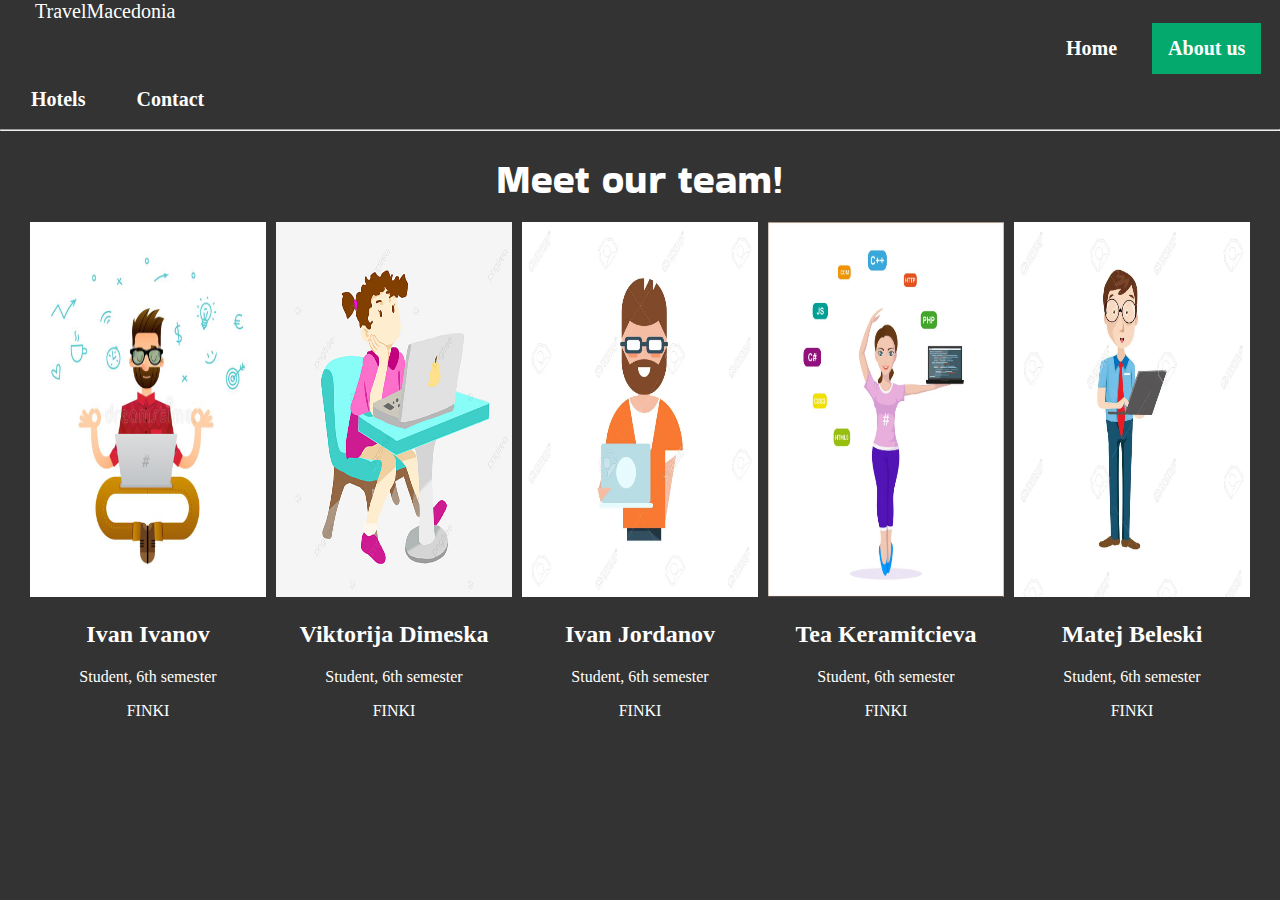
==== aboutus.html @ 776878db "dodavanje vo about us" ====
<!DOCTYPE html>
<html lang="en">
<head>
    <meta charset="UTF-8">
    <title>Title</title>
  <link rel="stylesheet" href="style.css">
  <link href="https://fonts.googleapis.com/css2?family=Bakbak+One&display=swap" rel="stylesheet">
</head>
<body>
<!--<br>
<h1 id="welcome">Travel Macedonia </h1>-->

<div id="div1">
    <ul id="navmenu">
        <p id="travel">TravelMacedonia</p>
        <li><a href="index.html" class="firstlink"  >Home</a></i></li>
        <li><a href="aboutus.html" class="active">About us</a></li>
        <li><a href="hotels.html">Hotels</a></li>
        <li><a href="contactus.html">Contact</a></li>
    </ul>
</div>
<hr id="hr1" style="color: white">

<h1 class="team">Meet our team!</h1>
<div class="row">
    <div class="column">
        <img src="images/male1.jpg" height="100%" width="100%"/>
        <h2>Ivan Ivanov</h2>
        <p>Student, 6th semester</p>
        <p>FINKI</p>
    </div>
    <div class="column">
        <img src="images/female1.jpg" height="100%" width="100%"/>
        <h2>Viktorija Dimeska</h2>
        <p>Student, 6th semester</p>
        <p>FINKI</p>
    </div>
    <div class="column">
        <img src="images/male2.webp" height="100%" width="100%"/>
        <h2>Ivan Jordanov</h2>
        <p>Student, 6th semester</p>
        <p>FINKI</p>
    </div>
    <div class="column">
        <img src="images/female2.jpg"height="100%"  width="100%"/>
        <h2>Tea Keramitcieva</h2>
        <p>Student, 6th semester</p>
        <p>FINKI</p>
    </div>
    <div class="column">
        <img src="images/male3.webp" height="100%" width="100%"/>
        <h2>Matej Beleski</h2>
        <p>Student, 6th semester</p>
        <p>FINKI</p>
    </div>


</div>
</body>
</html>
---- style.css ----
#navmenu {
    list-style-type:none;
    margin: 0;
/*margin-bottom: 15px;*/
    padding: 0;
    overflow: hidden;
    background-color: #333;
  /*    background-color: #909998;*/
    position: sticky;
    width: 100%;
    top: 0;
    left: 0;
    display: inline-block;
  /*  text-align: center;*/


}
#div1 ul li {
    //float: left;

display: inline-block;


}
#div1 ul li a{
    display: inline-block;
    text-decoration: none;
    color: white;
    text-align: center;
    font-weight: bold;
    padding: 14px 16px;
    font-size: 20px;
    margin-left: 15px;

}
li a:hover {
    background-color: #04AA6d;
}
.active {
    background-color: #04AA6d;
}
#hr1 {
    margin: 0;
    padding: 0;
}
.welcome {
    margin-top:0;
    padding-top: 0;
    margin-bottom: 30px;
    text-align: center;
    color: white;
    text-decoration: none;
    font-weight: normal;
}
body{
/*  background-color:  #ece2cd;*/
    background-color: #333;
    margin: 0;
    padding: 0;
}
h3 {
    //font-family: 'Corinthia', cursive;
    font-family: 'Dancing Script', cursive;
    //font-family: 'Indie Flower', cursive;
    font-size: 28px;
}
h1{
    margin-bottom: 1px;
    Font-family: 'Bakbak One', cursive;
    font-size: 20px;



}
#div2 {

margin-top:100px;
    margin-bottom: 20px;
}
#aboutusdiv {

background-color: #ece4cd;

    text-align: center;


}
#div1 ul .firstlink {
margin-left: 1050px;
}
#image {

  display: flex;
   justify-content: center;
}
#travel {
    display: inline;
    margin-left: 35px;
    font-size: 20px;
    color: white;
}
.mapouter {
    display: flex;
  justify-content: center;

    text-align: center;
}
.gmap_canvas {
    display: flex;
justify-content: center;
}
#gmap_canvas {

    -moz-border-radius: 50%;
    -webkit-border-radius: 50%;
    border-radius: 50%;
display: flex;
    justify-content: center;
    text-align: center;
    align-items: center;
}
#form {
    text-align: center;
    margin-bottom: 55px;
}
.row {
    display: flex;
    margin-left: 25px;
    margin-right: 25px;
    /*background-color: #0e9c1a;*/
}

.column {
    flex: 33.33%;
    padding: 5px;
    text-align: center;
    color: white;


}
.team {
    color: white;
    text-align: center;
    margin-top: 20px;
    font-weight: normal;
    margin-bottom: 10px;
    font-size:40px;
}
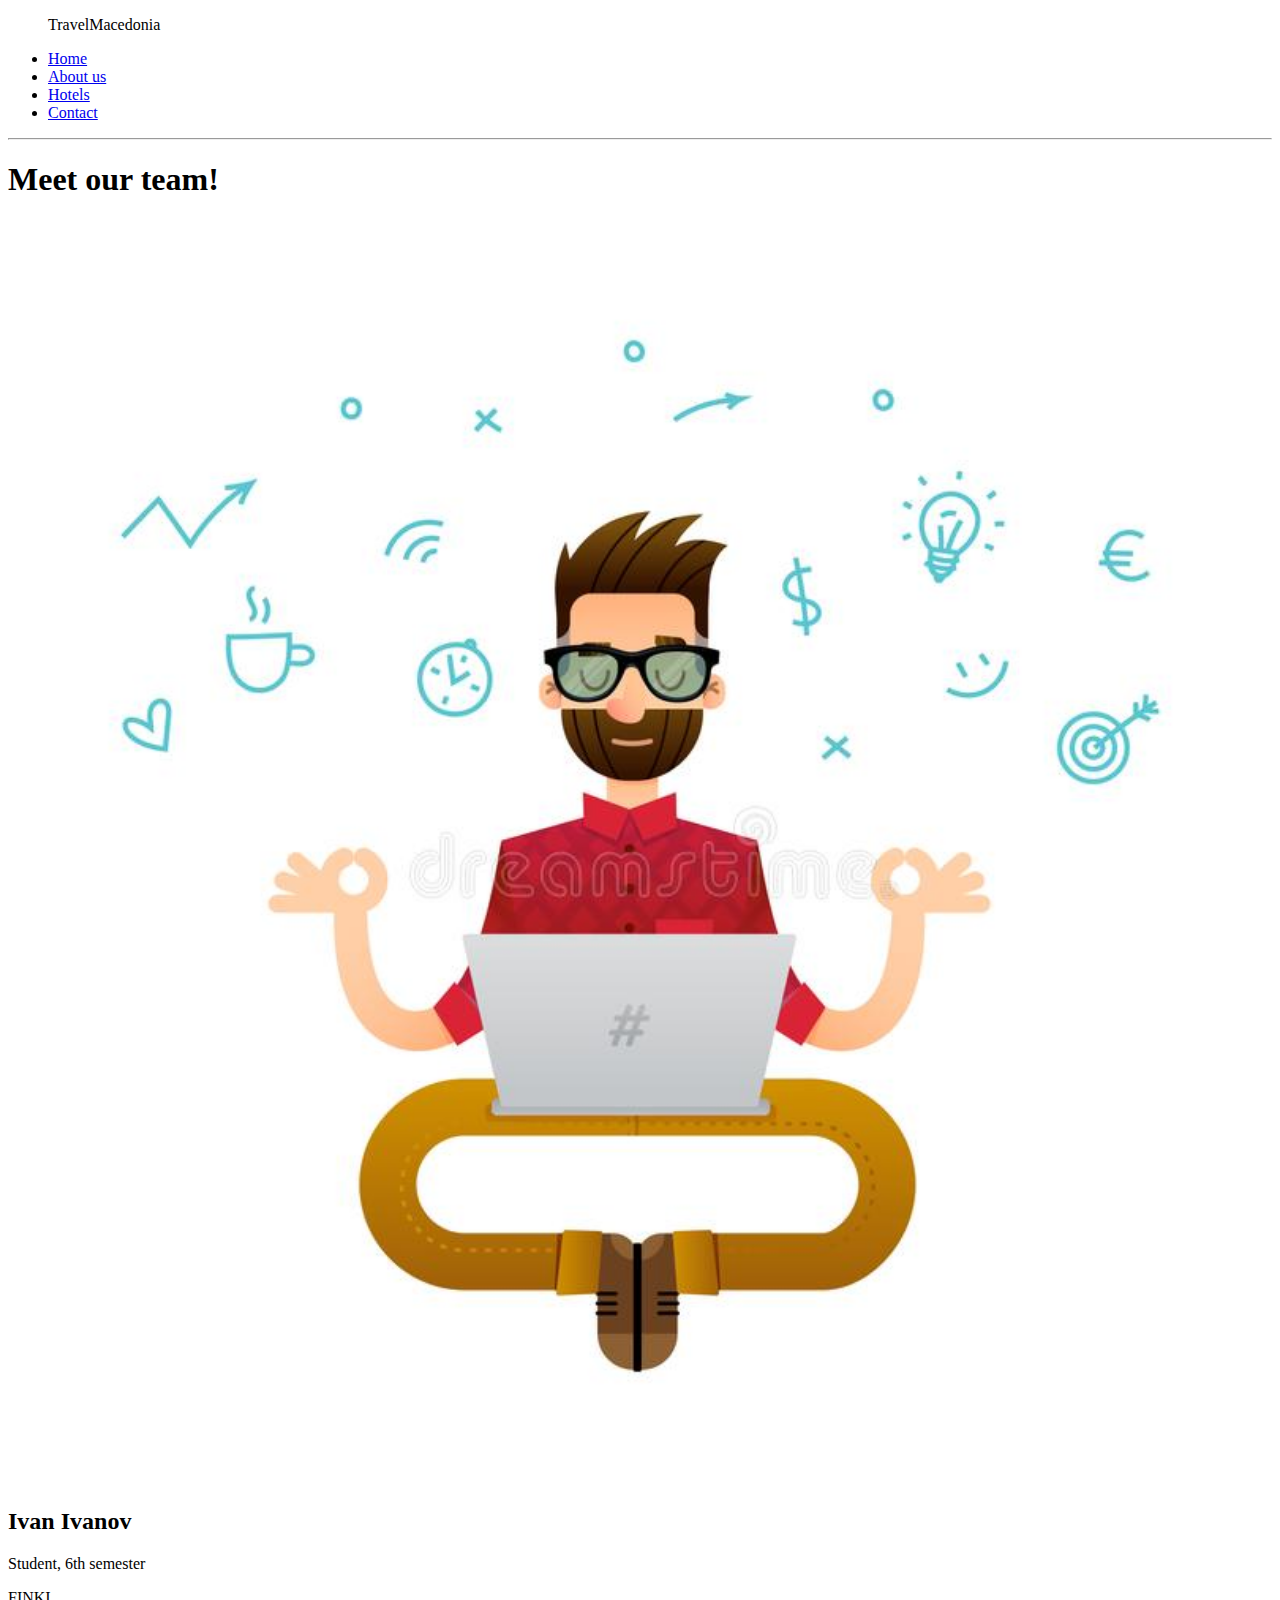
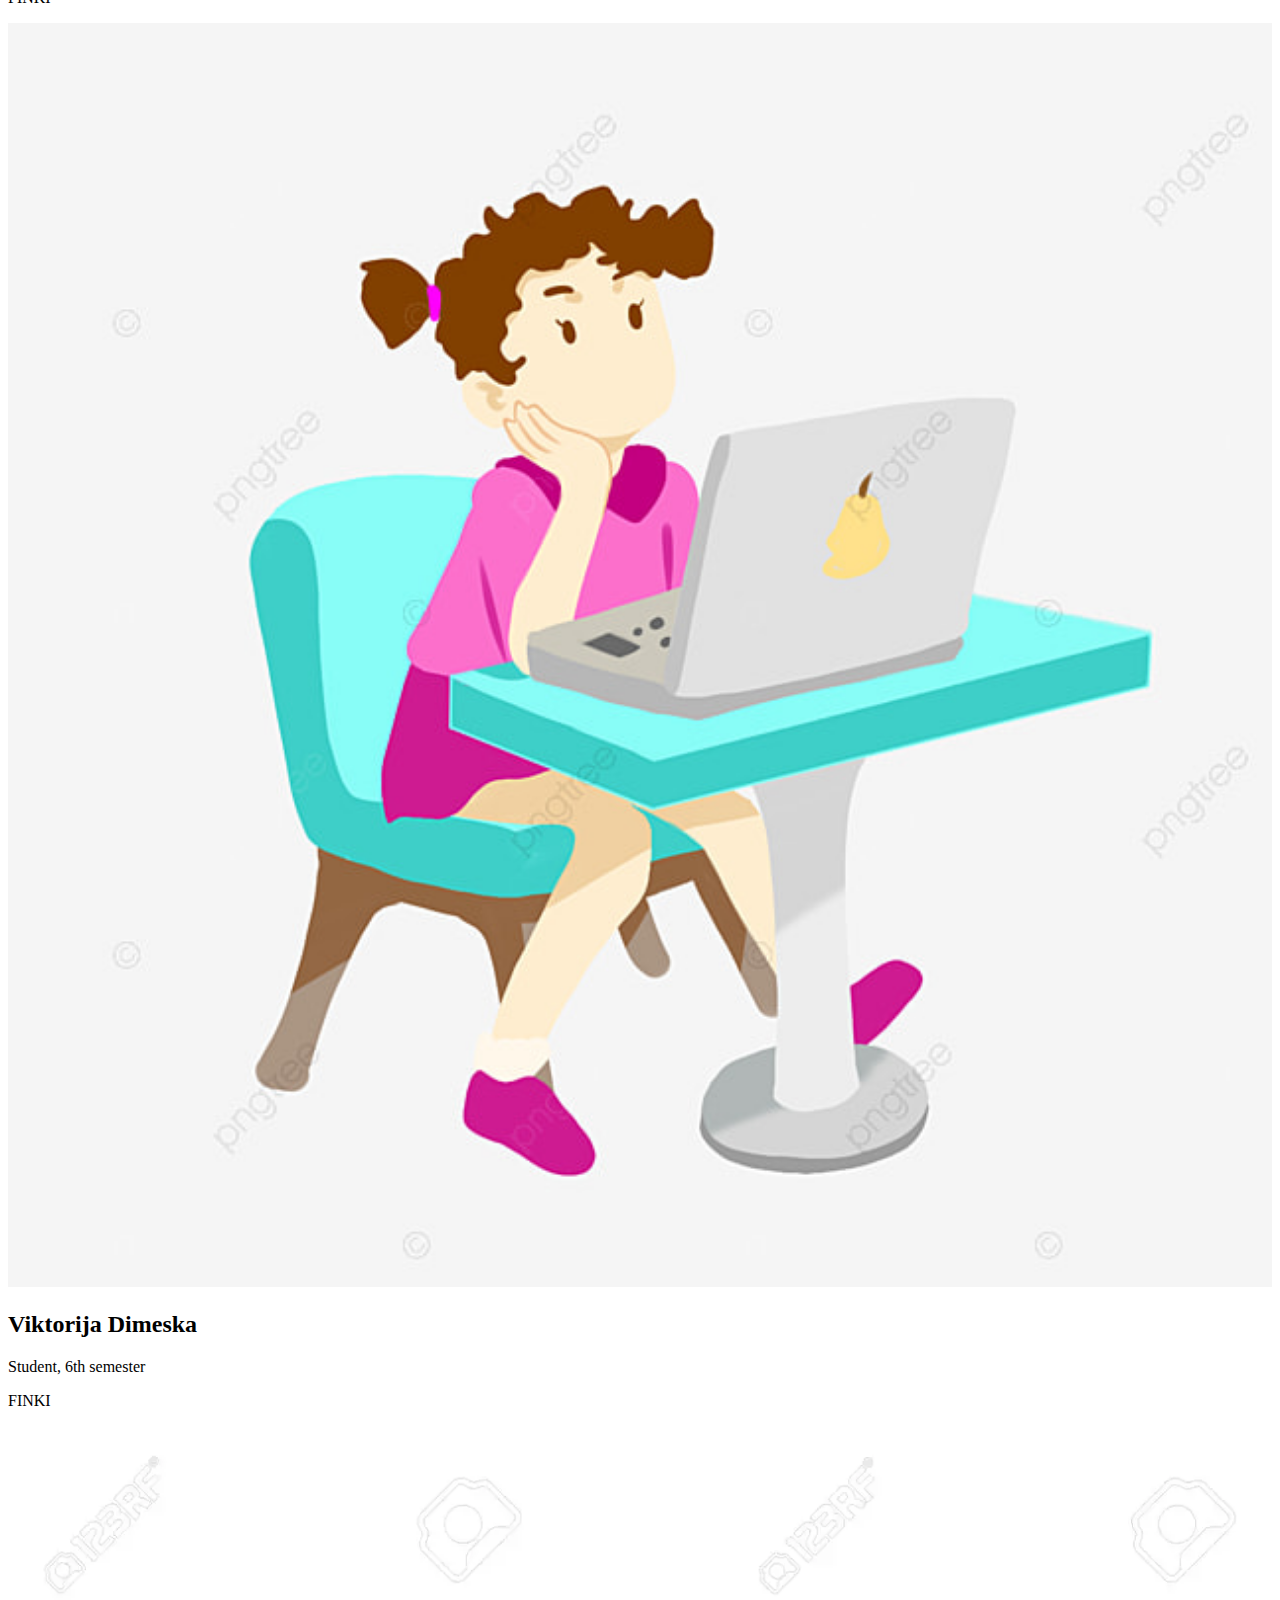
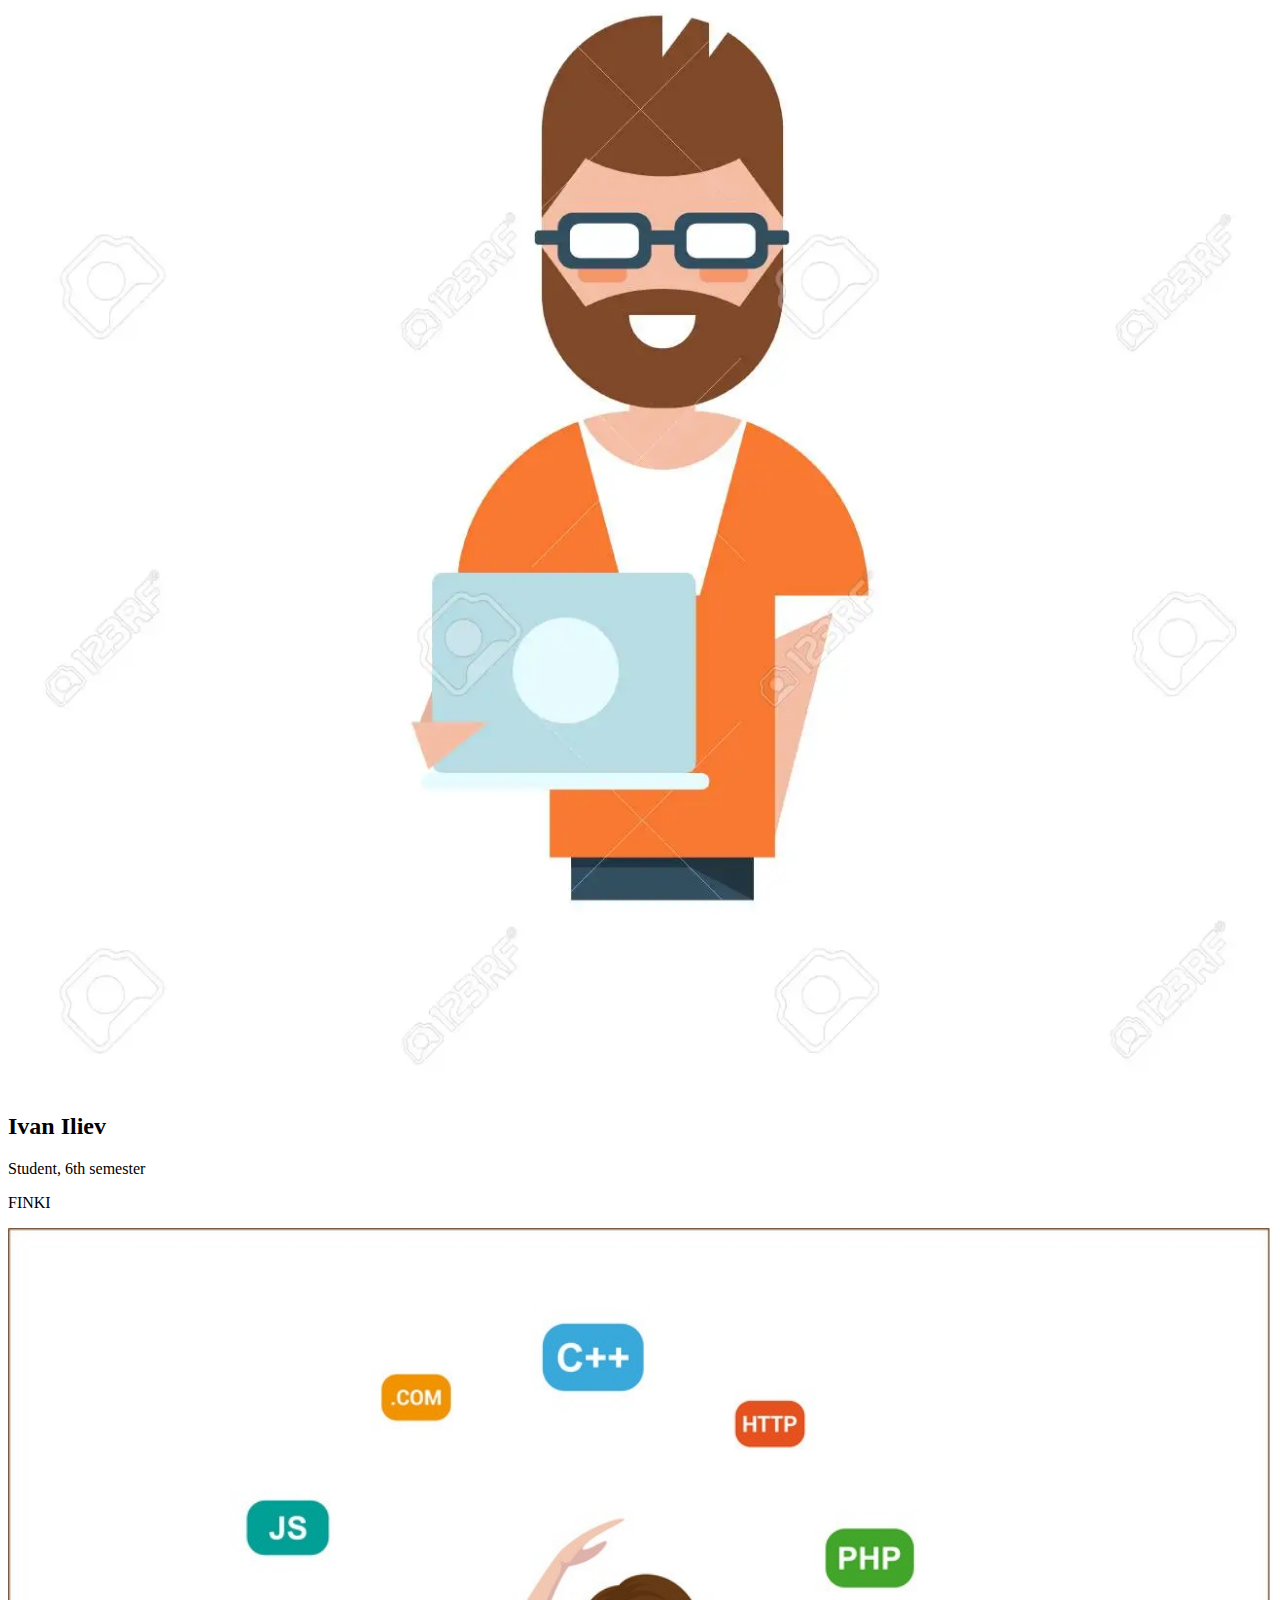
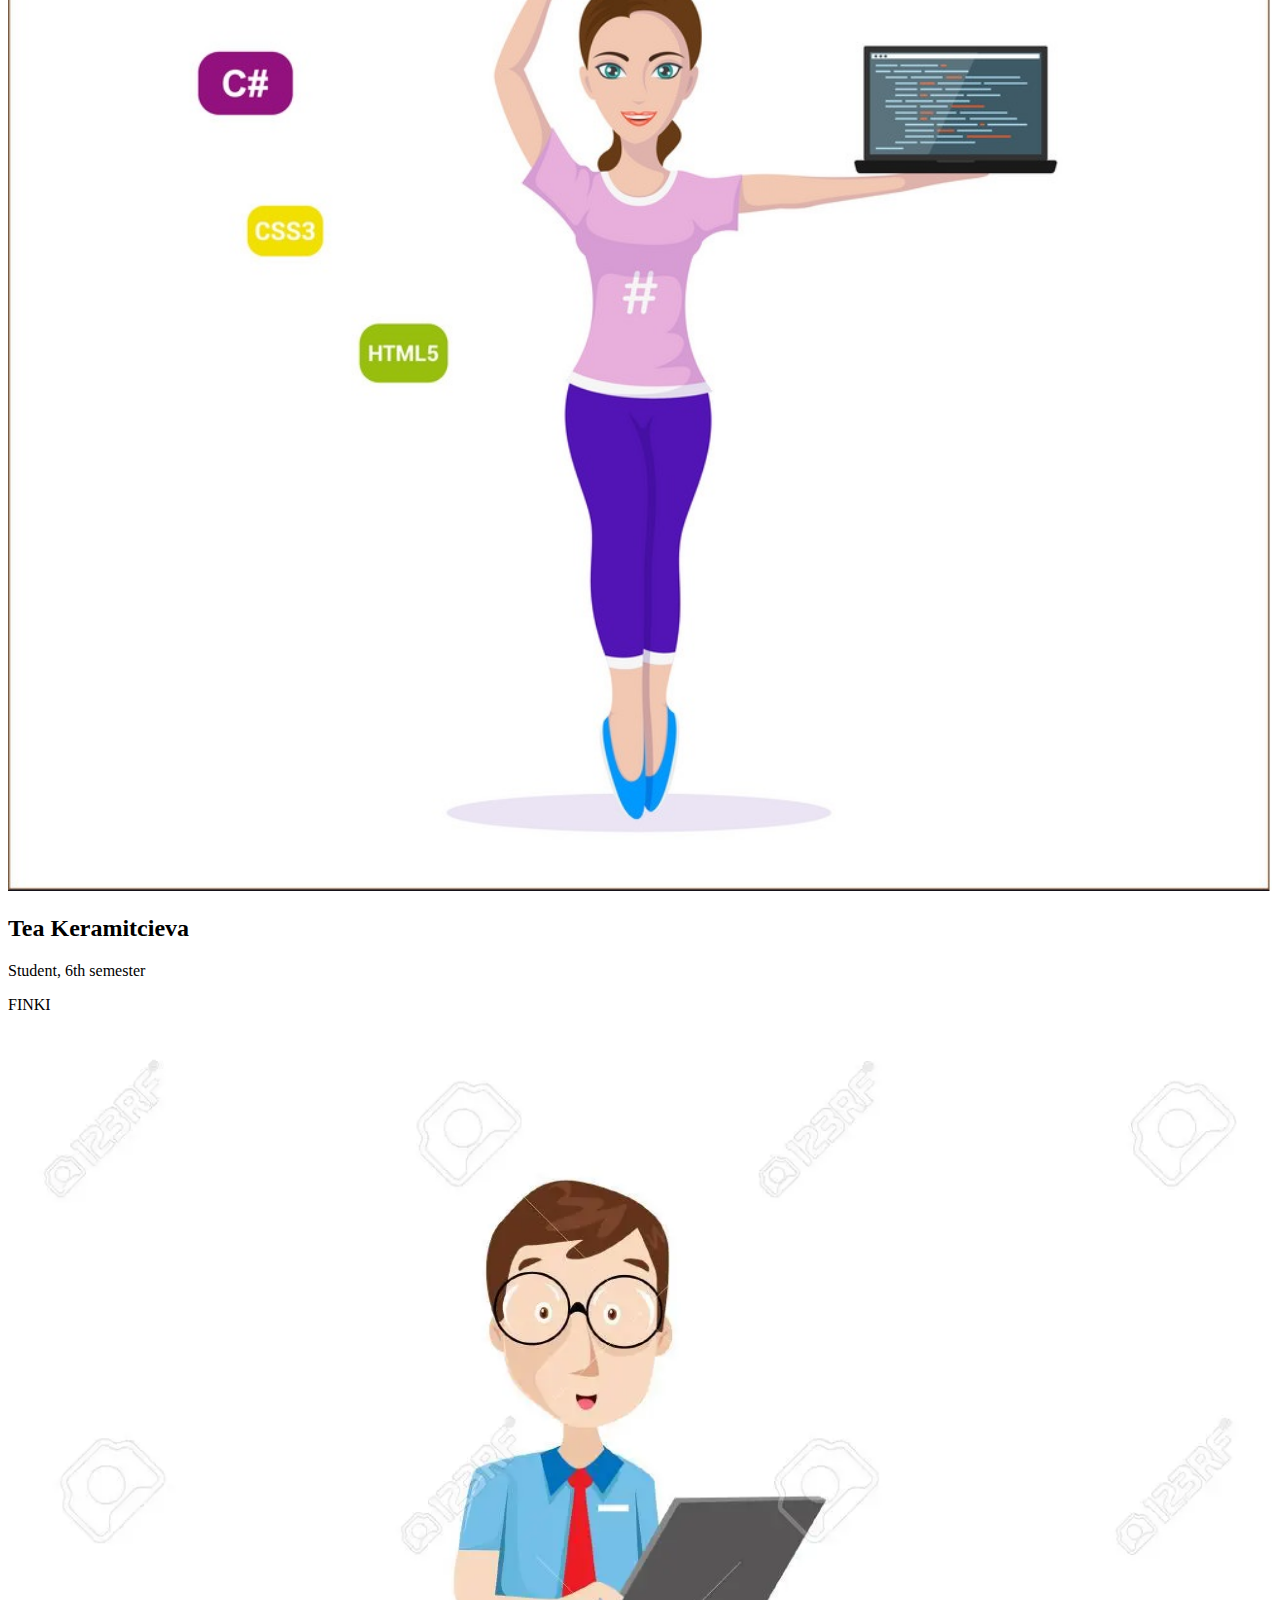
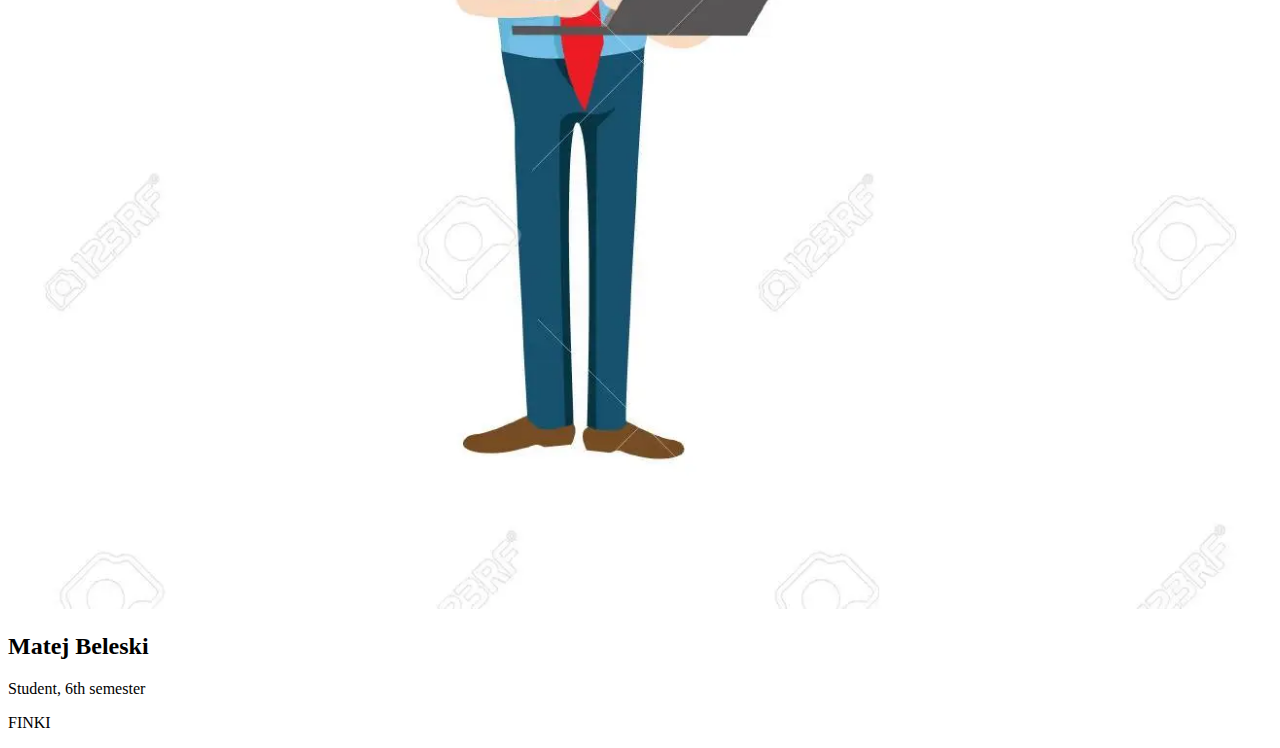
==== commit 62a17e94: "Update aboutus.html" ====
--- a/aboutus.html
+++ b/aboutus.html
@@ -37,7 +37,7 @@
     </div>
     <div class="column">
         <img src="images/male2.webp" height="100%" width="100%"/>
-        <h2>Ivan Jordanov</h2>
+        <h2>Ivan Iliev</h2>
         <p>Student, 6th semester</p>
         <p>FINKI</p>
     </div>
@@ -57,4 +57,4 @@
 
 </div>
 </body>
-</html>+</html>
